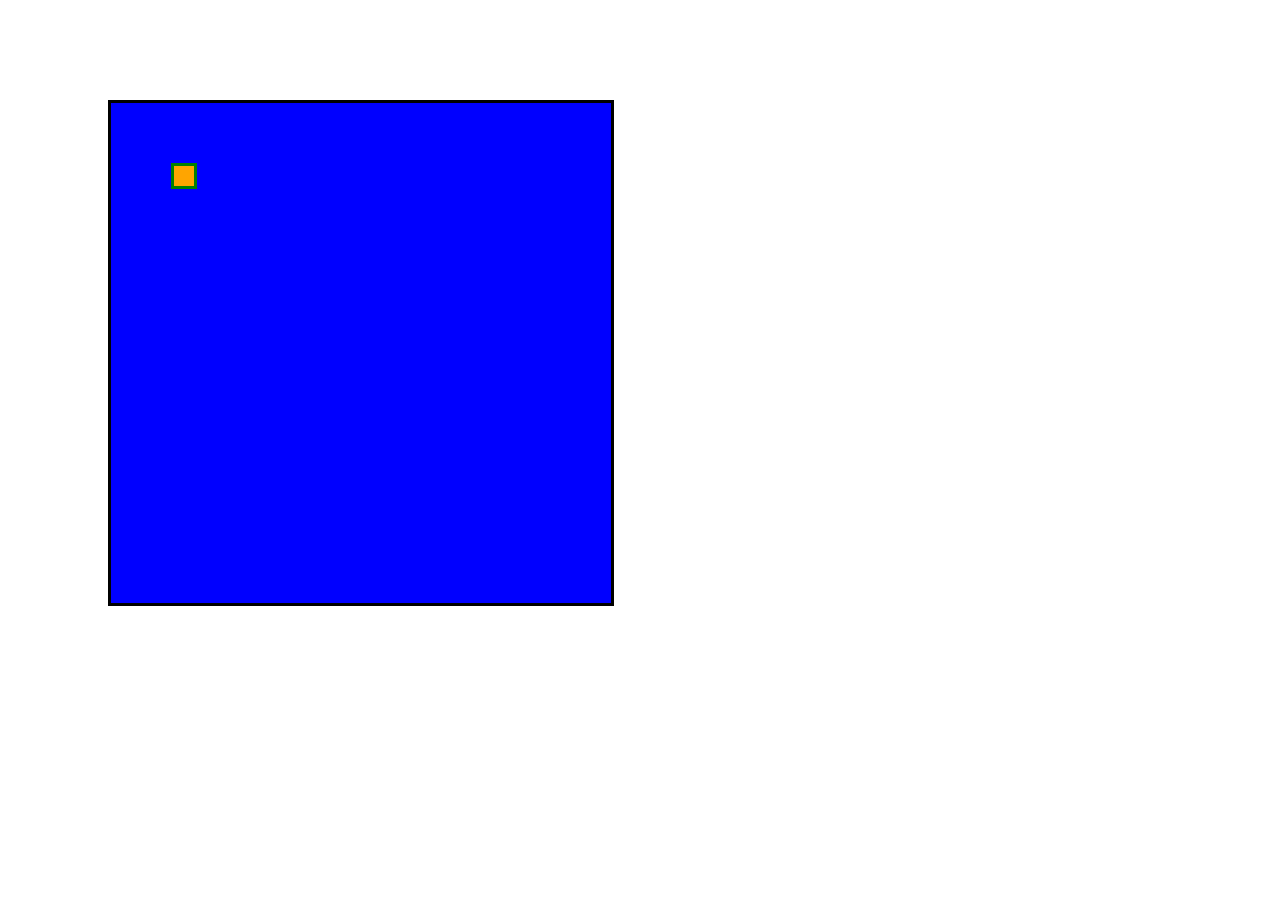
==== index.html @ 7e57293c "Changed boxes color" ====
<!DOCTYPE html>
<html lang="en">

  <head>
    <meta charset="UTF-8" />
    <meta name="viewport" content="width=device-width, initial-scale=1.0" />
    <title>Git Practice</title>
    <link rel="stylesheet" href="style.css">
  </head>

  <body>
    <div class="red-box parent">
      <div class="black-box child"></div>
    </div>
  </body>

</html>
---- style.css ----
.red-box
{
    width: 500px;
    height: 500px;
    background-color: blue;
    border: 3px solid black;
    margin: 100px;

    position: relative;
}

.black-box
{
    width: 20px;
    height: 20px;
    background-color: orange;
    border: 3px solid green;
    margin: 50px;

    position: absolute;
    left: 10px;
    top: 10px;
}
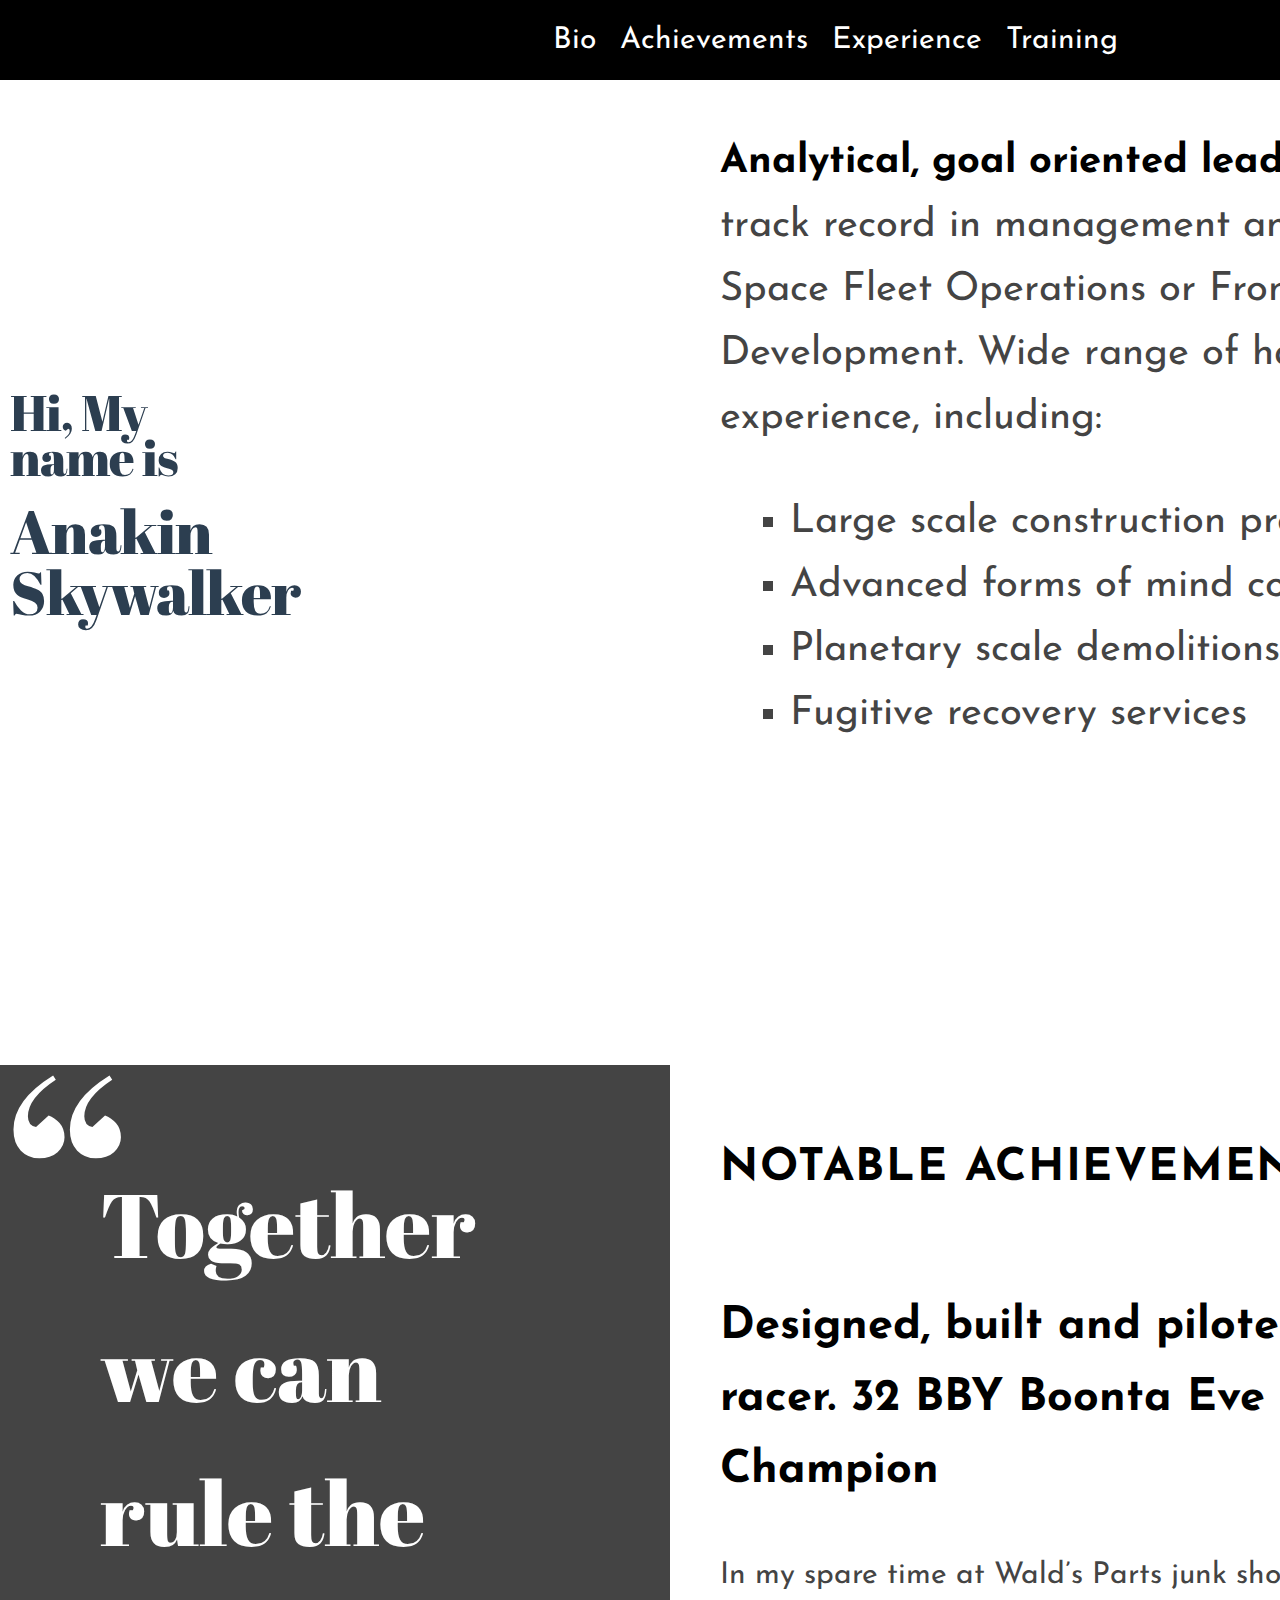
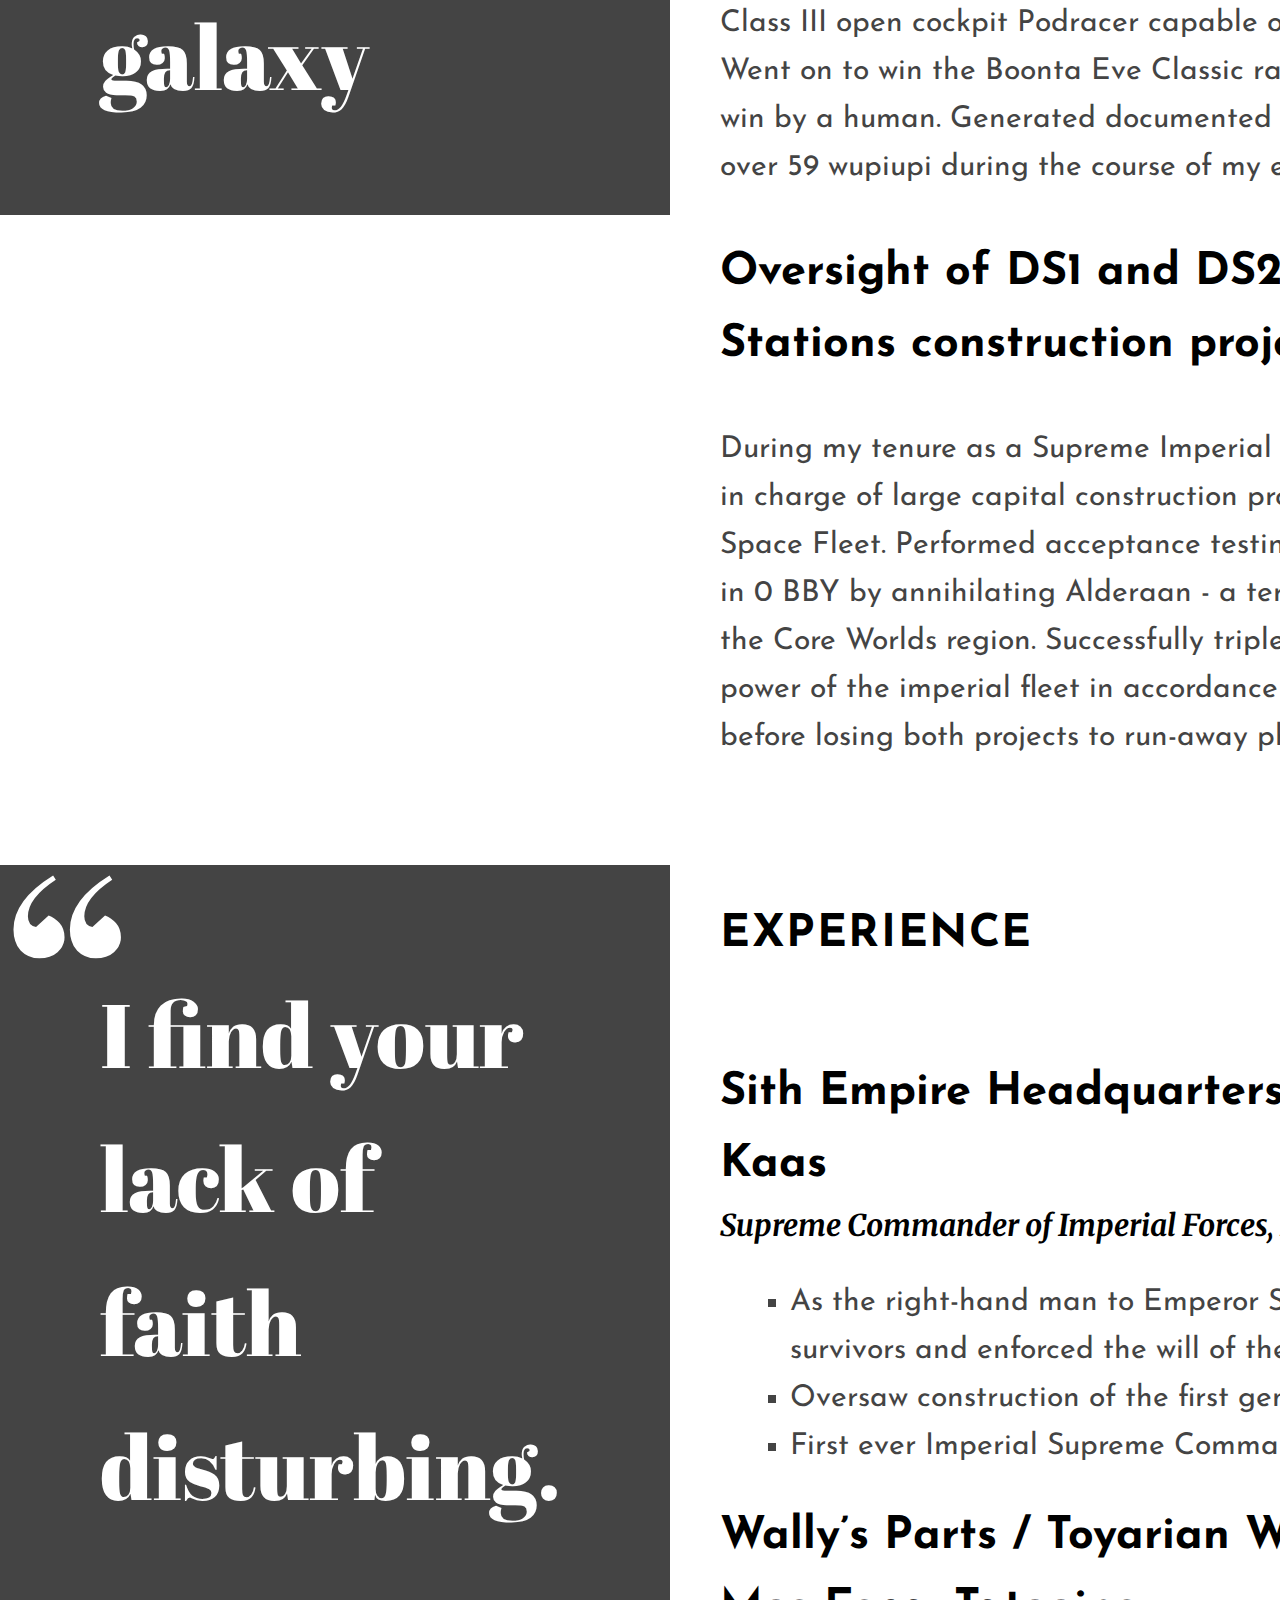
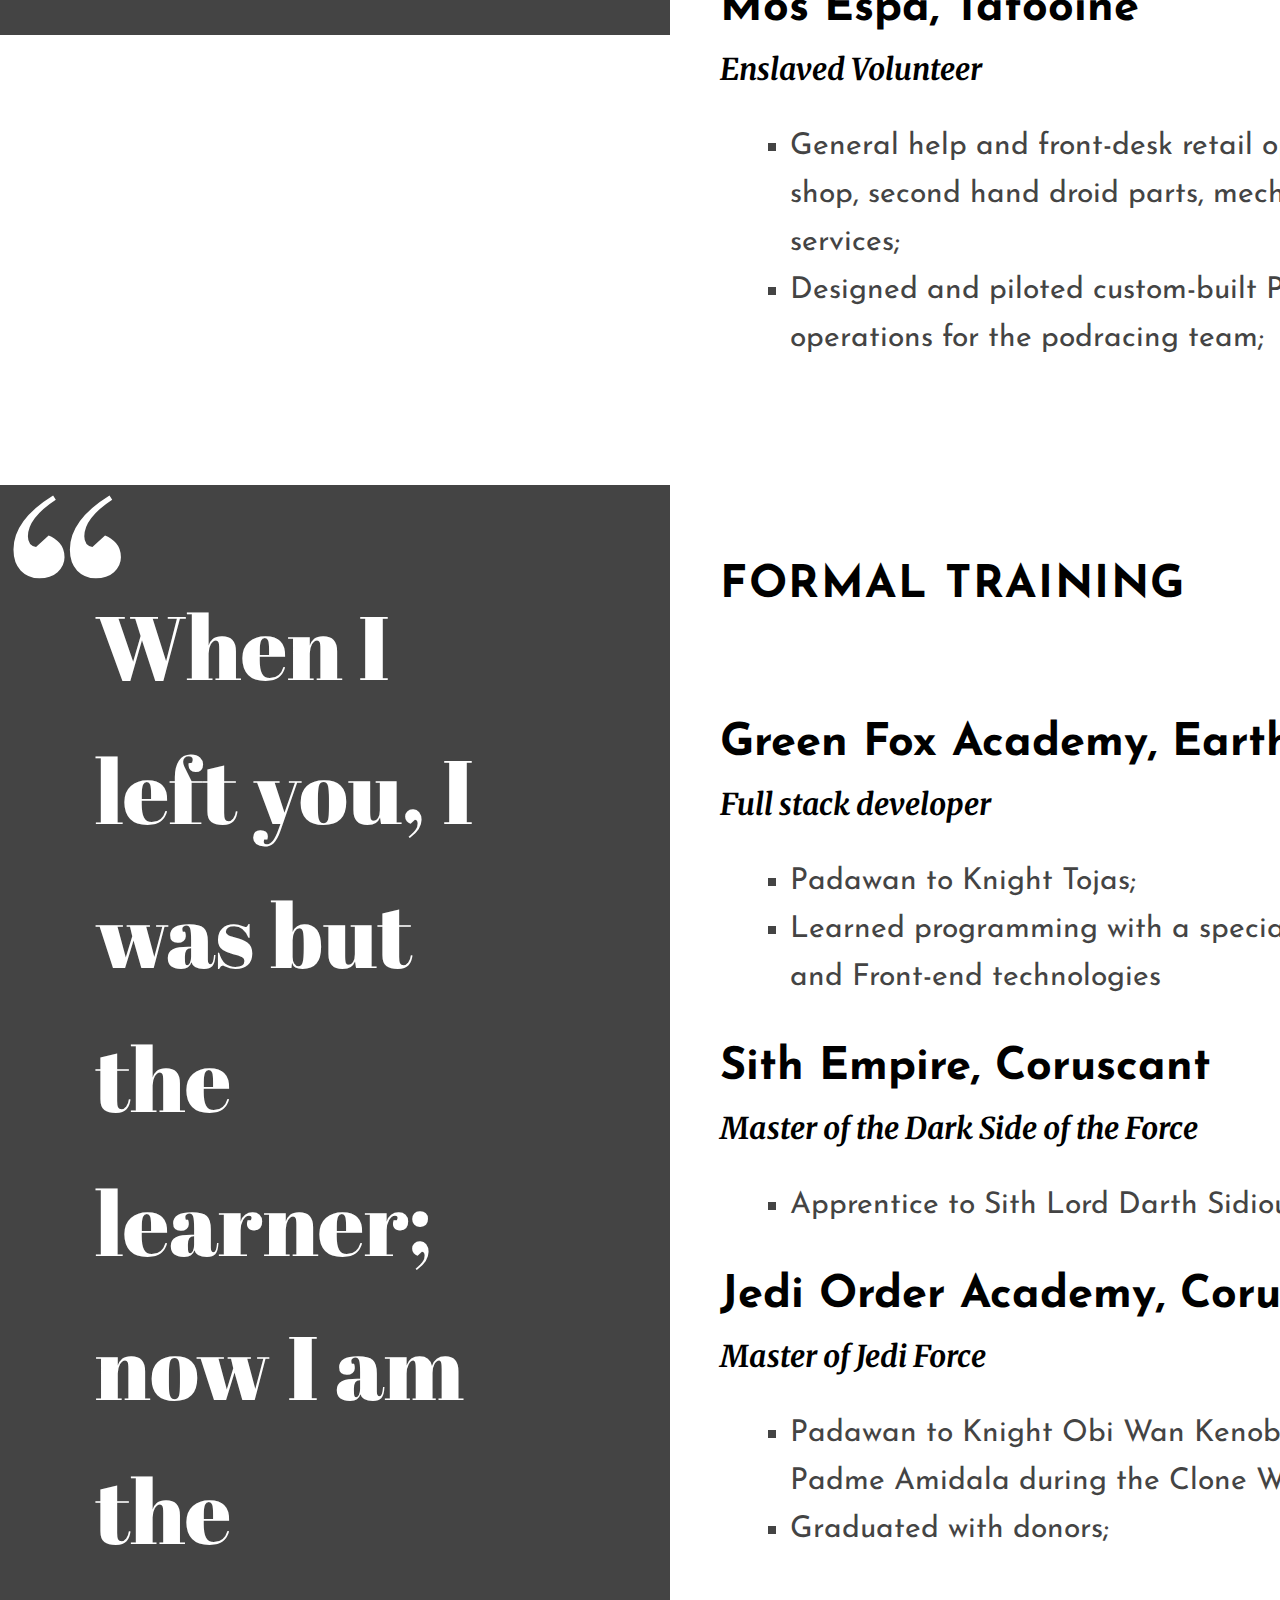
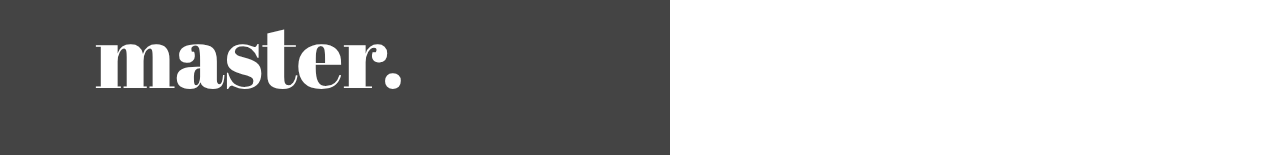
==== commit e6b4a8a6: "Upload Anakin Skywalker CV" ====
--- a/index.html
+++ b/index.html
@@ -6,12 +6,119 @@
     <meta name="viewport" content="width=device-width, initial-scale=1.0" />
     <title>Git Practice</title>
     <link rel="stylesheet" href="style.css">
+    <link href="https://fonts.googleapis.com/css2?family=Josefin+Sans&display=swap" rel="stylesheet"> 
+    <link href="https://fonts.googleapis.com/css2?family=Abril+Fatface&display=swap" rel="stylesheet"> 
+    <link href="https://fonts.googleapis.com/css2?family=Merriweather&display=swap" rel="stylesheet"> 
   </head>
 
   <body>
-    <div class="red-box parent">
-      <div class="black-box child"></div>
+
+    <div class="container">
+  
+      <div class="navbar">
+        <div class="links">
+          <a href="#">Bio</a>
+          <a href="#">Achievements</a>
+          <a href="#">Experience</a>
+          <a href="#">Training</a>
+        </div>
+      </div>
+      
+      <div class="content-wrapper">
+        
+        <div class="left-bar">
+          
+          <div class="img-header-wrapper">
+            <div class="header-wrapper">
+              <h1 id="h1-first">Hi, My name is</h1>
+              <h1 id="h1-second">Anakin Skywalker</h1>
+            </div>
+          </div>
+          
+          <blockquote class="quote1"><p class="quote quote1-text">Together we can rule the galaxy</p></blockquote>
+          
+          <blockquote class="quote2"><p class="quote quote2-text">I find your lack of faith disturbing.</p></blockquote>
+          
+          <blockquote class="quote3"><p class="quote quote3-text">When I left you, I was but the learner; now I am the master.</p></blockquote>
+        </div>
+        
+        <div class="right-bar">
+          <div class="intro-wrapper">
+            <p class="intro"><strong>Analytical, goal oriented leader</strong> with proven track record in management and enforcement Space Fleet Operations or Frontend Development. Wide range of hands-on experience, including:</p>
+            <ul class="intro">
+              <li>Large scale construction projects oversight</li>
+              <li>Advanced forms of mind control</li>
+              <li>Planetary scale demolitions operations</li>
+              <li>Fugitive recovery services</li>
+            </ul>
+          </div>
+          
+          <div class="notable-achievements">
+            <h2>Notable achievements</h2>
+          
+            <p class="high-light">Designed, built and piloted a custom pod racer. 32 BBY Boonta Eve Classic Race Champion</p>
+    
+            <p>In my spare time at Wald’s Parts junk shop I designed and built a Class III open cockpit Podracer capable of 588 mph top speed. Went on to win the Boonta Eve Classic race in 32 BBY - first ever win by a human. Generated documented company revenue of over 59 wupiupi during the course of my enslavement.</p>
+    
+            <p class="high-light">Oversight of DS1 and DS2 Orbital Battle Stations construction projects</p>
+    
+            <p>During my tenure as a Supreme Imperial Fleet Commander I was in charge of large capital construction projects for the Deep Space Fleet. Performed acceptance testing of the DS1 SuperLaser in 0 BBY by annihilating Alderaan - a terrestrial class planet in the Core Worlds region. Successfully tripled the deep space fire power of the imperial fleet in accordance with the Tarkin Doctrine before losing both projects to run-away photon torpedoes.</p>
+          </div>
+          
+          <div class="experience">
+            <h2>Experience</h2>
+          
+            <div class="places">Sith Empire Headquarters, Dromund Kaas</div>
+            <div class="subtitles">Supreme Commander of Imperial Forces, Emperor’s Enforcer</div>
+    
+            <ul>
+              <li>As the right-hand man to Emperor Sidious, hunted down jedi survivors and enforced the will of the empire;</li>
+              <li>Oversaw construction of the first generation Death Star;</li>
+              <li>First ever Imperial Supreme Commander;</li></li>
+            </ul>
+    
+            <div class="places">Wally’s Parts / Toyarian Watto junk shop, Mos Espa, Tatooine</div>
+            <div class="subtitles">Enslaved Volunteer</div>
+    
+            <ul>
+              <li>General help and front-desk retail operations at the junk shop, second hand droid parts, mechanical / droid repair services;</li>
+              <li>Designed and piloted custom-built Podracer, ran track-side operations for the podracing team;</li>
+            </ul>
+          </div>
+        
+          <div class="formal-training">
+            <h2>Formal training</h2>
+        
+            <div class="places">Green Fox Academy, Earth</div>
+            <div class="subtitles">Full stack developer</div>
+    
+            <ul>
+              <li>Padawan to Knight Tojas;</li>
+              <li>Learned programming with a specialisation in JavaScript and Front-end technologies</li>
+            </ul>
+    
+            <div class="places">Sith Empire, Coruscant</div>
+            <div class="subtitles">Master of the Dark Side of the Force</div>
+    
+            <ul>
+              <li>Apprentice to Sith Lord Darth Sidious;</li>
+            </ul>
+    
+            <div class="places">Jedi Order Academy, Coruscant</div>
+            <div class="subtitles">Master of Jedi Force</div>
+    
+            <ul>
+              <li>Padawan to Knight Obi Wan Kenobi. Bodyguard to Senator Padme Amidala during the Clone Wars of 22 BBY;</li>
+              <li>Graduated with donors;</li>
+            </ul>      
+          </div>
+        
+        </div>
+      
+      </div>
+    
     </div>
+
   </body>
 
 </html>--- a/style.css
+++ b/style.css
@@ -1,23 +1,271 @@
-.red-box
-{
-    width: 500px;
-    height: 500px;
-    background-color: blue;
-    border: 3px solid black;
-    margin: 100px;
-
-    position: relative;
-}
-
-.black-box
-{
-    width: 20px;
-    height: 20px;
-    background-color: orange;
-    border: 3px solid green;
-    margin: 50px;
-
-    position: absolute;
-    left: 10px;
-    top: 10px;
+body
+{
+  margin: 0;
+  background-color: black;
+}
+
+.container
+{
+  background-color: white;
+  width: 1670px;
+  margin: 0 auto;
+}
+
+.navbar
+{
+  background-color: black;
+  text-align: center;
+  height: 80px;
+  
+  display: flex;
+  justify-content: center;
+  align-items: center;
+}
+
+.links
+{
+}
+
+.navbar .links a
+{
+  font-family: "Josefin Sans";
+  margin: 0px 10px;
+  color: white;
+  text-decoration: none;
+  font-size: 30px;
+}
+
+.content-wrapper
+{
+  display: flex;
+}
+
+/* ____________LEFT BAR____________ */
+
+.left-bar
+{
+}
+
+.img-header-wrapper
+{
+  width: 670px;
+  height: 885px;
+  
+  background-image: url("https://i.pinimg.com/originals/95/86/6f/95866f30ed38ba4ef64c0e2e49154165.jpg");
+  background-repeat: no-repeat;
+  background-size: cover;
+  background-position: center;
+}
+
+.header-wrapper
+{
+  width: 200px;
+  position: relative;
+  left: 10px;
+  top: 310px;
+}
+
+h1
+{
+  font-family: "Abril Fatface";
+  font-size: 50px;
+  letter-spacing: -1px;
+  font-weight: normal;
+  color: #2c3e50;
+}
+
+#h1-first
+{
+  margin: 0px;
+  line-height: 0.9;
+  margin-bottom: 20px;
+}
+
+#h1-second
+{
+  margin: 0px;
+  font-size: 61px;
+  line-height: 1;
+}
+
+blockquote
+{
+  height: 885px;
+  width: 670px;
+  margin: 100px 0;
+  background-color: #444;
+  
+  display: flex;
+  justify-content: center;
+  align-items: center;
+  
+  position: relative;
+  
+  quotes: "\201C""\201D""\2018""\2019";
+}
+
+blockquote::before
+{
+  font-family: "Abril Fatface";
+  content: open-quote;
+  font-size: 300px;
+  font-weight: normal;
+  position: absolute;
+  left: 0;
+  top: -80px;
+  color: white;
+}
+
+blockquote::after
+{
+  visibility: hidden;
+  content: close-quote;
+  font-size: 0px;
+}
+
+.quote
+{
+  width: 350px;
+  font-family: "Abril Fatface";
+  color: white;
+  font-size: 90px;
+}
+
+.quote1
+{
+  height: 750px;
+}
+
+.quote1-text
+{
+  width: 350px;
+  position: relative;
+  left: -60px;
+}
+
+.quote2
+{
+  height: 770px;
+  margin-top: 650px;
+}
+
+.quote2-text
+{
+  width: 450px;
+  position: relative;
+  left: -10px;
+}
+
+.quote3
+{
+  height: 1270px;
+  margin-top: 450px;
+  margin-bottom: 0;
+}
+
+.quote3-text
+{
+  width: 400px;
+  position: relative;
+  left: -40px;
+  margin-top: 150px;
+}
+
+/*_______________ RIGHT BAR___________________ */
+
+.right-bar
+{
+  background-color: white;
+  width: 1000px;
+}
+
+p
+{
+  font-family: "Josefin Sans";
+  color: #444;
+  font-size: 30px;
+  
+  line-height: 1.6;
+}
+
+strong
+{
+  color: black;
+}
+
+ul
+{
+  font-family: "Josefin Sans";
+  color: #444;
+  list-style: square;
+  
+  margin-left: 30px;
+  
+  font-size: 30px;
+  line-height: 1.6;
+}
+
+.intro-wrapper
+{
+  width: 900px;
+  margin: 50px;;
+}
+
+.intro
+{
+  font-size: 40px;
+}
+
+.notable-achievements
+{
+  width: 900px;
+  margin: 50px;
+  margin-top: 400px;
+}
+
+h2
+{
+  font-family: "Josefin Sans";
+  font-size: 45px;
+  text-transform: uppercase;
+  letter-spacing: 1.6px;
+  margin-bottom: 100px;
+}
+
+.high-light
+{
+  color: black;
+  font-size: 45px;
+  font-weight: bold;
+}
+
+.experience
+{
+  width: 900px;
+  margin: 50px;;
+  margin-top: 150px;
+}
+
+.places
+{
+  font-family: "Josefin Sans";
+  font-size: 45px;
+  font-weight: bold;
+  line-height: 1.6;
+}
+
+.subtitles
+{
+  font-family: "Merriweather";
+  font-weight: bold;
+  font-style: italic;
+  font-size: 30px;
+  line-height: 1.6;
+}
+
+.formal-training
+{
+  width: 900px;
+  margin: 50px;;
+  margin-top: 200px;
 }